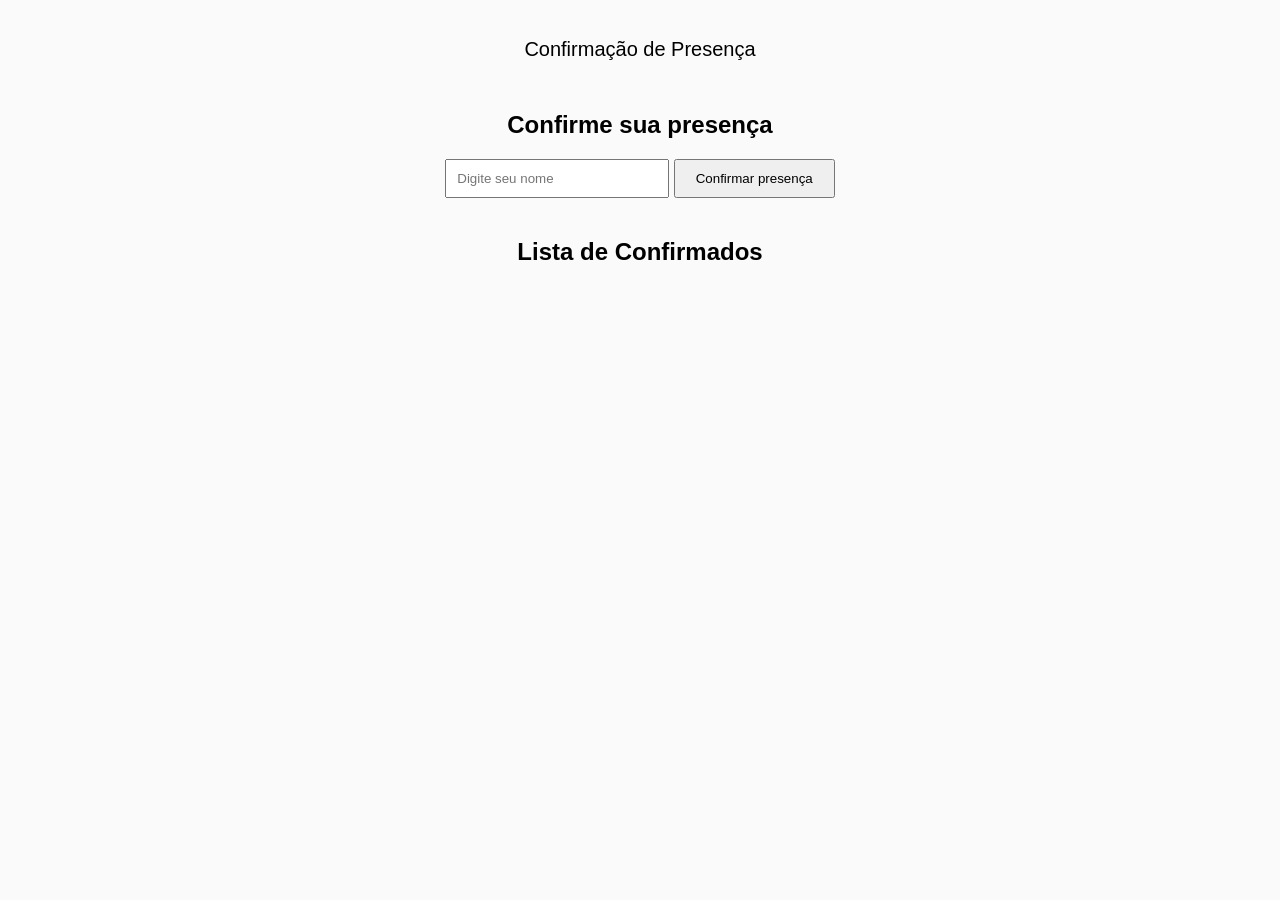
==== convidados.html @ 1d477cb4 "primeiro commit" ====
<!DOCTYPE html>
<html lang="pt-br">
<head>
    <meta charset="UTF-8">
    <meta name="viewport" content="width=device-width, initial-scale=1.0">
    <title>Convidados</title>
    <link rel="stylesheet" href="convidados.css">
</head>
<body>
    
    <header>
        Confirmação de Presença
    </header>

    <section class="container">
        <h2>Confirme sua presença</h2>

        <input type="text" id="nomeConvidado" placeholder="Digite seu nome">

        <button onclick="confirmarPresenca()">
            Confirmar presença
        </button>

    </section>

    <section class="lista">

        <h2>Lista de Confirmados</h2>

        <ul id="listaConvidados"></ul>

    </section>

    <script src="convidados.js"></script>
</body>
</html>
---- convidados.css ----
body {
    font-family: Arial, Helvetica, sans-serif;
    text-align: center;
    background:#fafafa;
}

header {
    font-size: 20px;
    padding: 30px;
}

.container {
    margin-top: 20px
}

input {
    padding: 10px;
    width:200px;
}

button {
     padding: 10px 20px;
     cursor: pointer;
}

.lista{
    margin-top: 40px;
}
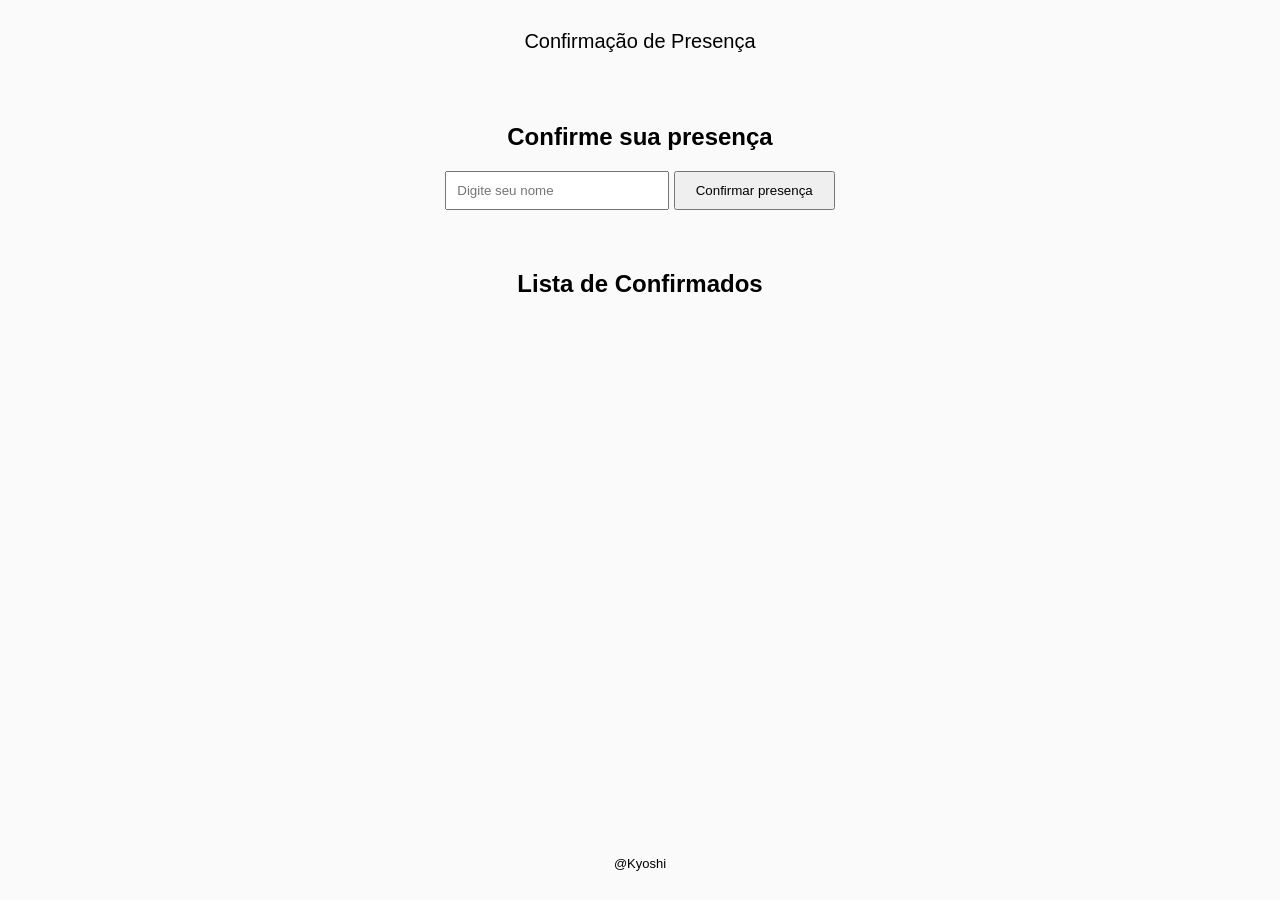
==== commit bdd50d18: "teste de alteração" ====
--- a/convidados.html
+++ b/convidados.html
@@ -31,6 +31,8 @@
 
     </section>
 
+        <footer><p>@Kyoshi</p></footer>
+
     <script src="convidados.js"></script>
 </body>
 </html>
--- a/convidados.css
+++ b/convidados.css
@@ -2,6 +2,10 @@
     font-family: Arial, Helvetica, sans-serif;
     text-align: center;
     background:#fafafa;
+    display: flex;
+    flex-direction: column;
+    min-height: 100vh;
+    margin: 0;
 }
 
 header {
@@ -25,5 +29,11 @@
 
 .lista{
     margin-top: 40px;
+    flex: 1;
 }
 
+footer {
+    text-align: center;
+    font-size: small;
+    padding: 1rem;
+}
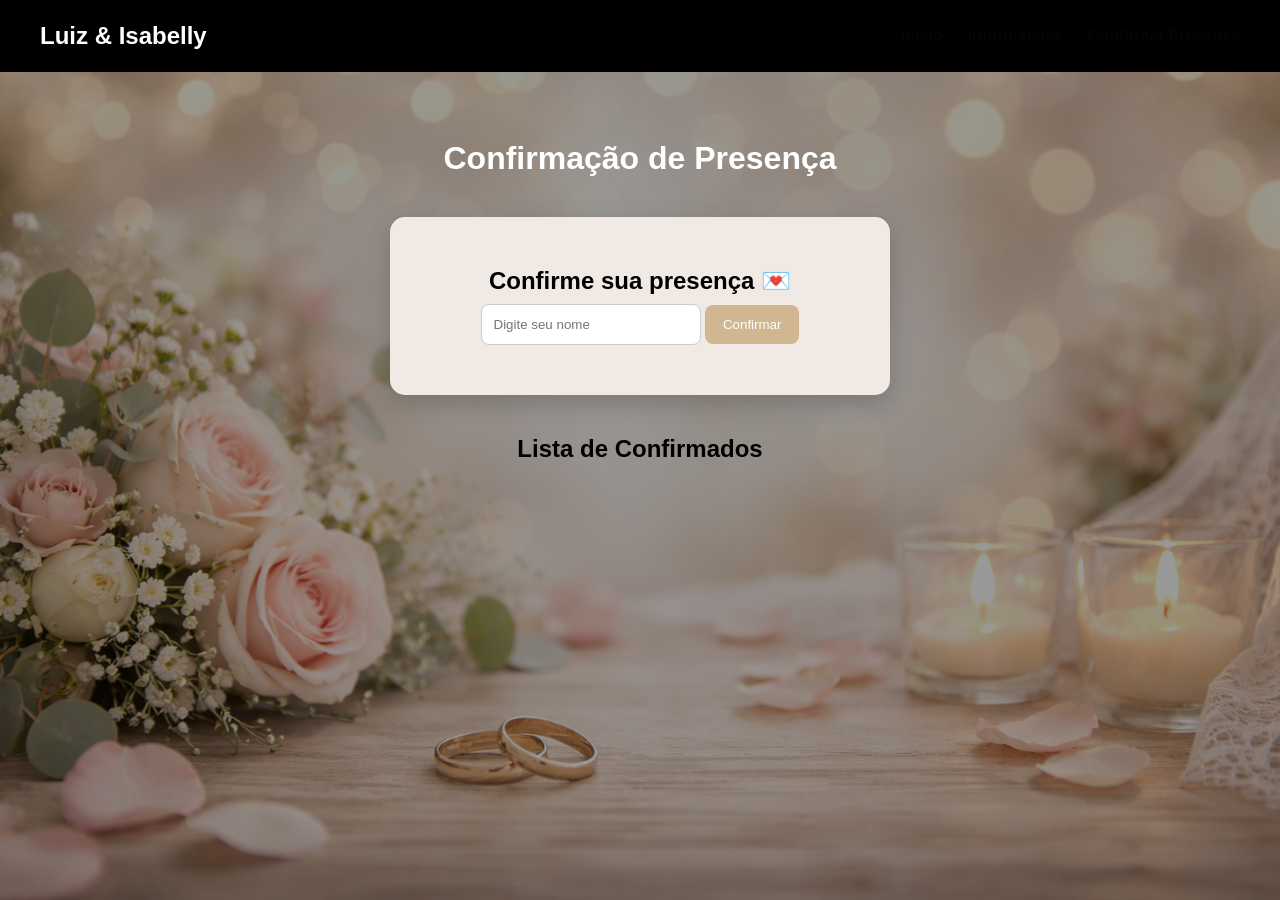
==== commit 26175511: "melhoria menu" ====
--- a/convidados.html
+++ b/convidados.html
@@ -4,21 +4,24 @@
     <meta charset="UTF-8">
     <meta name="viewport" content="width=device-width, initial-scale=1.0">
     <title>Convidados</title>
-    <link rel="stylesheet" href="convidados.css">
+    <link rel="stylesheet" href="assets/css/style.css">
+    <link rel="stylesheet" href="assets/css/convidados.css">
 </head>
 <body>
     
     <header>
-        Confirmação de Presença
+        <div id="menu-container"></div>
+
+        <h1 id="h1">Confirmação de Presença</h1>
     </header>
 
     <section class="container">
-        <h2>Confirme sua presença</h2>
+        <h2>Confirme sua presença 💌</h2>
 
         <input type="text" id="nomeConvidado" placeholder="Digite seu nome">
 
-        <button onclick="confirmarPresenca()">
-            Confirmar presença
+        <button id="botao" onclick="confirmarPresenca()">
+            Confirmar
         </button>
 
     </section>
@@ -27,12 +30,18 @@
 
         <h2>Lista de Confirmados</h2>
 
-        <ul id="listaConvidados"></ul>
+        <ul id="listaConvidados">
+            <template id="templateConvidado">
+                <li id="li">
+                    <span class="nome"></span>
+                    <button class="remover">❌</button>
+                </li>
+            </template>
+        </ul>
 
     </section>
 
-        <footer><p>@Kyoshi</p></footer>
-
-    <script src="convidados.js"></script>
+    <script src="assets/js/convidados.js"></script>
+    <script src="assets/js/menu.js"></script>
 </body>
 </html>
--- a/assets/css/style.css
+++ b/assets/css/style.css
@@ -0,0 +1,100 @@
+* {
+    margin: 0;
+    padding: 0;
+    box-sizing: border-box;
+}
+
+header {
+    color: white;
+}
+
+body {
+    font-family: 'georgia', serif;
+    margin: 0;
+    padding-top: 80px; /* espaço pro menu */
+     background-size: cover;
+    background-position: center;
+    background-repeat: no-repeat;
+    background-attachment: fixed;
+}
+
+.nav {
+    position: fixed;
+    top: 0;
+    left: 0;
+    width: 100%;
+
+    display: flex;
+    justify-content: space-between;
+    align-items:center ;
+
+    padding: 22px 40px;
+
+    background:  rgba(0, 0, 0);
+
+    z-index: 1000;  /* garante que fique acima */
+}
+
+/*logo*/
+.logo{
+    color: white;
+    font-size: 24px;
+    font-weight: bold;
+}
+
+/*botão hamburguer*/
+.menu-toggle {
+    display: none;
+    font-size: 28px;
+    cursor: pointer;
+}
+
+/*menu*/
+.menu{
+    display: flex;
+    gap: 25px;
+    list-style: none;
+
+    margin: 0;
+    padding: 0;
+}
+
+.menu a {
+    text-decoration: none;
+    color: rgb(5, 5, 5);
+    font-weight: bold;
+    transition: 0.3s;
+}
+
+.menu a:hover{
+    color: #d3d3d3;
+}
+
+/*mobile*/
+@media (max-width: 750px){
+    .menu-toggle{
+        display: flex;/*aparece no celular*/
+    }
+
+    .menu {
+        position: absolute;
+        top: 70px;
+        right: 10px;
+        
+
+        flex-direction: column;
+        align-items: flex-start;
+
+        background: rgba(255, 255, 255, 0.9);
+        color: white;
+        padding: 20px;
+        border-radius: 10px;
+
+        display: none;
+    }
+
+    .menu.active {
+        display: flex;
+    }
+}
+
--- a/assets/css/convidados.css
+++ b/assets/css/convidados.css
@@ -0,0 +1,82 @@
+
+body {
+    font-family: Arial, Helvetica, sans-serif;
+    text-align: center;
+   
+    background: 
+        linear-gradient(rgba(0,0,0,0.4), rgba(0,0,0,0.4)),
+        url("../../assets/img/img.convidados.png");
+
+    background-size: cover;
+    background-position: center;
+    background-repeat: no-repeat;
+    background-attachment: fixed;
+
+    display: flex;
+    flex-direction: column;
+    min-height: 100vh;
+    margin: 0;
+}
+
+#h1 {
+    margin-top: 60px;
+}
+
+.container {
+    margin: 40px auto;
+    padding: 50px;
+    background: #f1eae4;
+    width: 90%;
+    max-width: 500px;
+
+    border-radius: 15px;
+    box-shadow: 0 8px 25px rgba(0,0,0,0.2);
+}
+
+#nomeConvidado {
+    padding: 12px;
+    width:220px;
+    border-radius: 8px;
+    border: 1px solid #ccc;
+    
+}
+
+#botao {
+    margin-top: 10px;
+     padding: 12px 18px;
+     background: #d1b692;
+     color: white;
+     border: none;
+     border-radius: 8px;
+     cursor: pointer;
+}
+
+#listaConvidados ul{
+    list-style: none;
+    padding: 0;
+
+    overflow-y: auto;
+    max-height: 550px;
+}
+
+
+#li {
+    background: #f1eae4;  
+    margin: 10px auto;  
+    padding: 10px;
+    width: 300px;
+    border-radius: 8px;
+    display: flex;
+    justify-content: space-between;
+    align-items: center;
+    box-shadow: 0 5px 5px rgba(0,0,0,0.3);
+}
+
+#li button{
+    display: flex;
+    justify-content: space-between;
+    margin: 10px;
+    background: none;
+    padding: 5px 7px;
+    align-items: center;
+}
